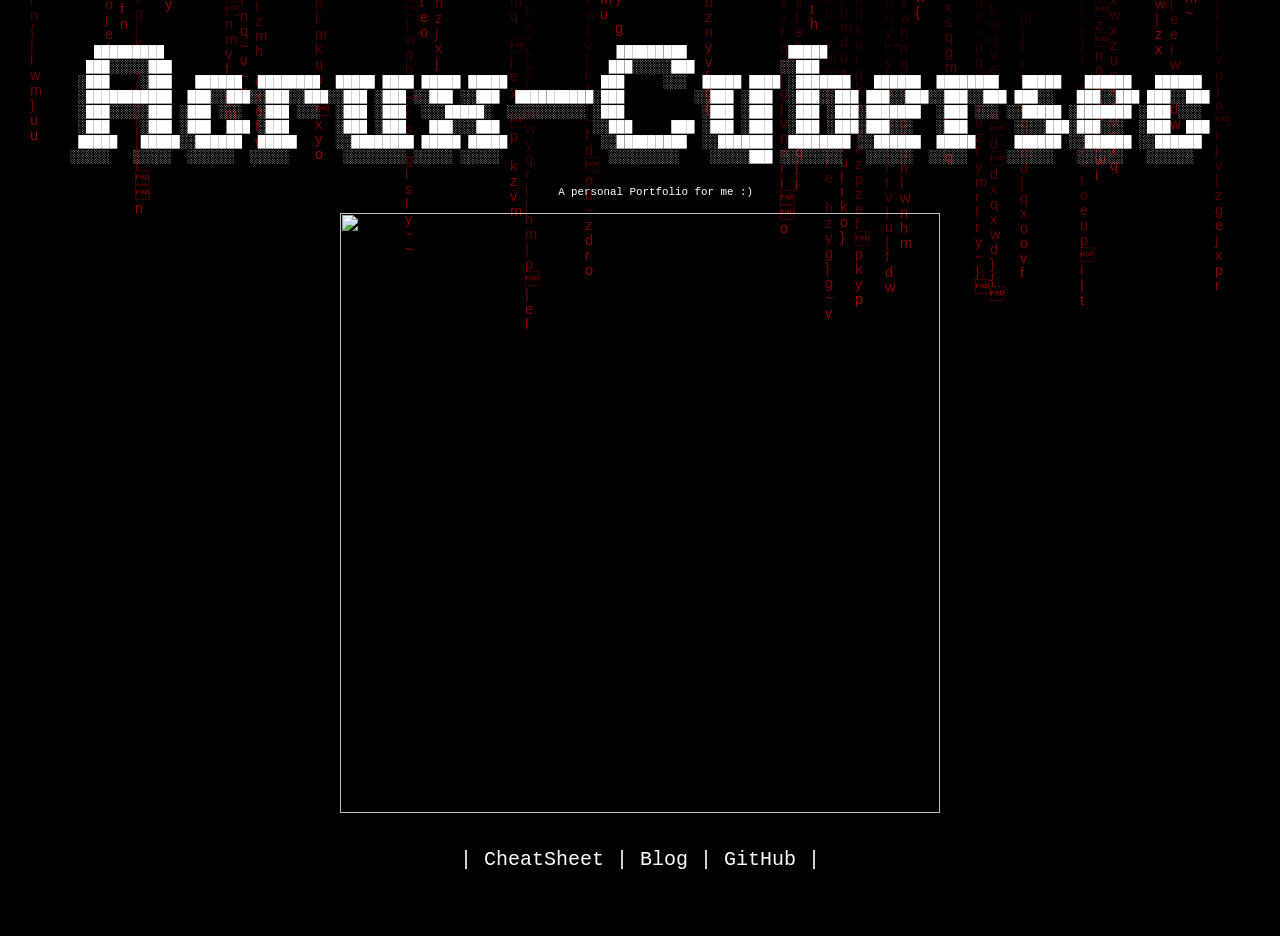
==== index.html @ 2e59700d "agrege js :)" ====
<html>
<title>ACRUX SOUTHERN CROSS</title>

<body style="background-color:black; margin:0; overflow:hidden;">

<canvas id="matrix"></canvas>

<style>
  body { overflow-x: hidden; margin: 0; }

  canvas {
    position: fixed;
    top: 0;
    left: 0;
    z-index: 0;
  }

  .content {
    position: relative;
    z-index: 1;
    text-align: center;
    color: white;
  }
</style>

<div class="content">
<pre style="text-align:center;color:rgb(255, 255, 255)">
<br>

   █████████                                                          █████████             █████                                                 
  ███░░░░░███                                                        ███░░░░░███           ░░███                                                  
 ░███    ░███   ██████  ████████  █████ ████ █████ █████            ███     ░░░  █████ ████ ░███████   ██████  ████████   █████   ██████   ██████ 
 ░███████████  ███░░███░░███░░███░░███ ░███ ░░███ ░░███  ██████████░███         ░░███ ░███  ░███░░███ ███░░███░░███░░███ ███░░   ███░░███ ███░░███
 ░███░░░░░███ ░███ ░░░  ░███ ░░░  ░███ ░███  ░░░█████░  ░░░░░░░░░░ ░███          ░███ ░███  ░███ ░███░███████  ░███ ░░░ ░░█████ ░███████ ░███ ░░░ 
 ░███    ░███ ░███  ███ ░███      ░███ ░███   ███░░░███            ░░███     ███ ░███ ░███  ░███ ░███░███░░░   ░███      ░░░░███░███░░░  ░███  ███
 █████   █████░░██████  █████     ░░████████ █████ █████            ░░█████████  ░░███████  ████████ ░░██████  █████     ██████ ░░██████ ░░██████ 
░░░░░   ░░░░░  ░░░░░░  ░░░░░       ░░░░░░░░ ░░░░░ ░░░░░              ░░░░░░░░░    ░░░░░███ ░░░░░░░░   ░░░░░░  ░░░░░     ░░░░░░   ░░░░░░   ░░░░░░  

    <sub>A personal Portfolio for me :)</sub>

<img src="https://i.pinimg.com/originals/b1/5b/d5/b15bd596014d9d9310e59b07b85da550.gif" width="600">

<p style="font-size:20px; white-space: nowrap;">
  <a href="#" style="color:white; text-decoration:none;">| CheatSheet</a> | 
  <a href="#" style="color:white; text-decoration:none;">Blog</a> |
  <a href="https://github.com/acruxsoutherncross" style="color:white; text-decoration:none;">GitHub</a> | 
</p>

</pre>
</div>

<script>
//Obtener datos del navegador
let elemento = document.getElementById("matrix");
let ctx = elemento.getContext("2d");
let width = document.body.clientWidth;
let height = document.body.clientHeight;

elemento.width = width;
elemento.height = height;

//Dibujando en el navegador
let posicion = Array(200).fill(0).map(() => -Math.random() * height);

function initMatrix() {
  ctx.fillStyle = "rgba(0, 0, 0, 0.08)";
  ctx.fillRect(0, 0, width, height);
  ctx.fillStyle = "#910101";
  ctx.font = "11pt arial";

  posicion.map(function (y, index) {
    let texto = String.fromCharCode(1e2 + Math.random() * 30);
    let x = index * 15 + 15;

    matrix.getContext("2d").fillText(texto, x, y);
    if (y > 450 + Math.random() * 1e5) {
      posicion[index] = 0;
    } else {
      posicion[index] = y + 15;
    }
  });
}

setInterval(initMatrix, 50);
</script>

</body>
</html>
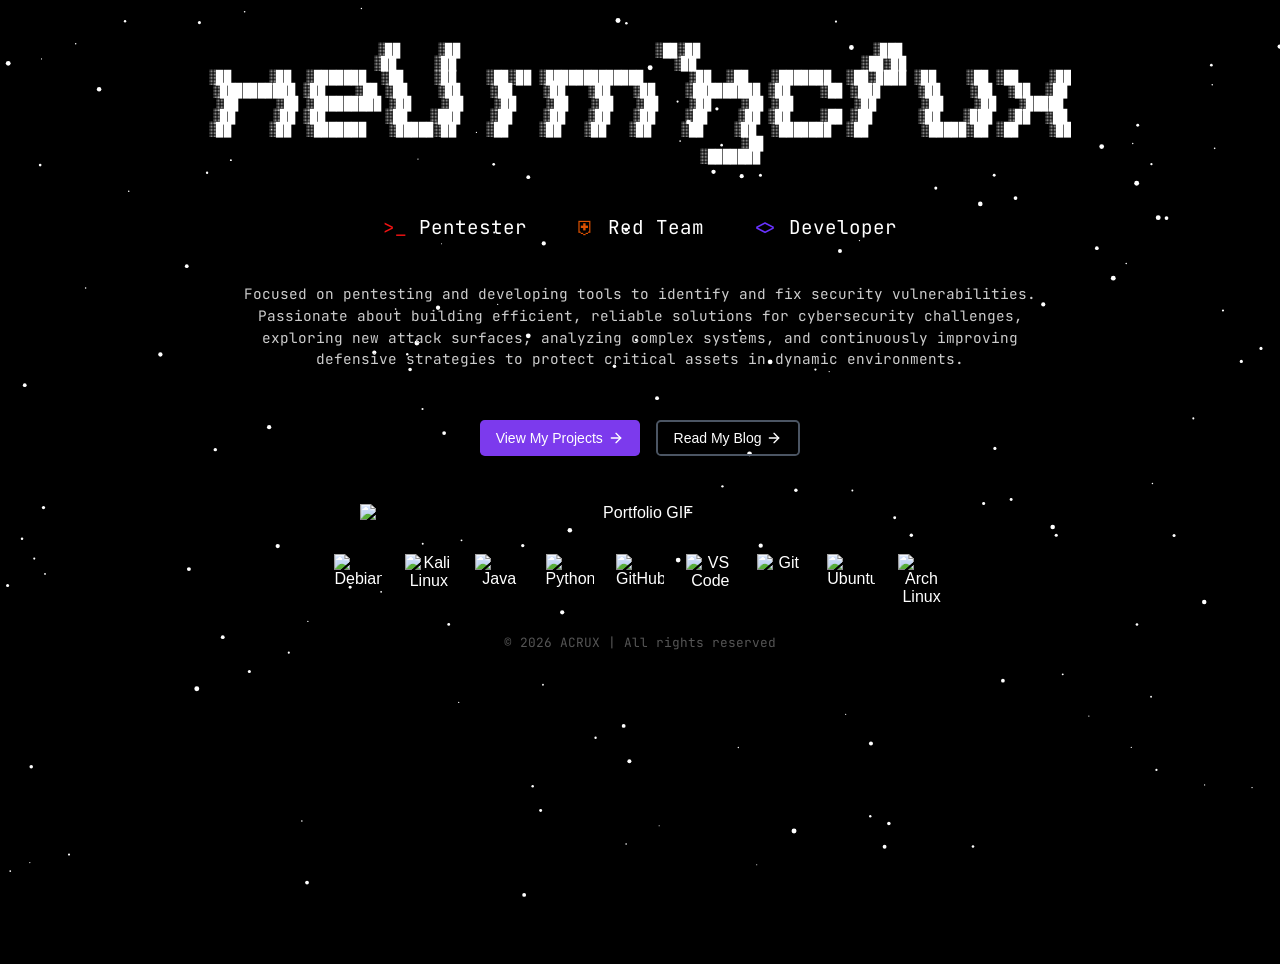
==== commit 4c323f31: "CAMBIO COMPLETO DEL LANDING PAGE x2" ====
--- a/index.html
+++ b/index.html
@@ -1,88 +1,287 @@
-<html>
-<title>ACRUX SOUTHERN CROSS</title>
-
-<body style="background-color:black; margin:0; overflow:hidden;">
-
-<canvas id="matrix"></canvas>
-
-<style>
-  body { overflow-x: hidden; margin: 0; }
-
-  canvas {
-    position: fixed;
-    top: 0;
-    left: 0;
-    z-index: 0;
+<!DOCTYPE html>
+<html lang="en">
+
+<head>
+  <meta charset="UTF-8">
+  <meta name="viewport" content="width=device-width, initial-scale=1.0">
+  <title>ACRUX SOUTHERN CROSS</title>
+
+  <!-- Fuentes -->
+  <link href="https://fonts.googleapis.com/css2?family=Orbitron:wght@400;600&family=JetBrains+Mono:wght@400;700&display=swap"
+    rel="stylesheet">
+
+  <style>
+    body {
+      margin: 0;
+      overflow: hidden;
+      background-color: black;
+      font-family: Arial, sans-serif;
+      color: white;
+    }
+
+    /* Canvas del fondo */
+    #bgCanvas {
+      position: fixed;
+      top: 0;
+      left: 0;
+      width: 100%;
+      height: 100%;
+      z-index: 0;
+      pointer-events: none;
+    }
+
+    .content {
+      position: relative;
+      z-index: 1;
+      text-align: center;
+      display: flex;
+      flex-direction: column;
+      align-items: center;
+      gap: 1rem;
+      padding: 2rem;
+      min-height: 100vh;
+    }
+
+    pre {
+      font-family: 'JetBrains Mono', monospace;
+      color: #fff;
+      font-size: 0.75rem;
+      line-height: 1.1;
+      letter-spacing: 0.5px;
+      max-height: 300px; /* Limita la altura */
+      overflow: hidden;  /* Oculta exceso */
+      user-select: none;
+      margin: 0;         /* Elimina márgenes extra */
+    }
+
+    /* BOTONES */
+    .buttons {
+      display: flex;
+      gap: 1rem;
+      flex-wrap: wrap;
+      justify-content: center;
+      margin-bottom: 1rem;
+    }
+
+    .button {
+      display: flex;
+      align-items: center;
+      gap: 0.3rem;
+      padding: 0.5rem 1rem;
+      font-size: 0.875rem;
+      font-weight: 500;
+      border-radius: 0.3rem;
+      cursor: pointer;
+      text-decoration: none;
+      transition: all 0.2s ease;
+      border: none;
+    }
+
+    .projects-btn {
+      background-color: #7c3aed;
+      color: #fff;
+    }
+
+    .projects-btn:hover {
+      background-color: #9d4edd;
+    }
+
+    .blog-btn {
+      background-color: transparent;
+      color: #fff;
+      border: 2px solid #4b5563;
+    }
+
+    .blog-btn:hover {
+      border-color: #6b7280;
+    }
+
+    .button svg {
+      width: 16px;
+      height: 16px;
+      stroke-width: 2;
+      stroke-linecap: round;
+      stroke-linejoin: round;
+    }
+
+    /* TITULO Y PERFIL */
+    h3 {
+      font-family: 'JetBrains Mono', monospace;
+      font-weight: 500;
+      font-size: 1.2rem;
+      display: flex;
+      gap: 0.8rem;
+      flex-wrap: wrap;
+      justify-content: center;
+      margin-top: 0.5rem;
+      align-items: center;
+    }
+
+    h3 span {
+      display: flex;
+      align-items: center;
+      gap: 0.2rem;
+    }
+
+    /* DESCRIPCIÓN */
+    .description {
+      max-width: 800px;
+      margin-top: 0.5rem;
+      font-family: 'JetBrains Mono', monospace;
+      font-size: 0.9rem;
+      color: #cccccc;
+      line-height: 1.5;
+    }
+
+    /* GIF */
+    img {
+      max-width: 560px;
+      width: 90%;
+      margin-top: 1rem;
+    }
+
+    footer {
+      margin-top: 1rem;
+      font-family: 'JetBrains Mono', monospace;
+      font-size: 0.8rem;
+      color: #555; /* Gris tenue */
+      text-align: center;
   }
 
-  .content {
-    position: relative;
-    z-index: 1;
-    text-align: center;
-    color: white;
-  }
-</style>
-
-<div class="content">
-<pre style="text-align:center;color:rgb(255, 255, 255)">
-<br>
-
-   █████████                                                          █████████             █████                                                 
-  ███░░░░░███                                                        ███░░░░░███           ░░███                                                  
- ░███    ░███   ██████  ████████  █████ ████ █████ █████            ███     ░░░  █████ ████ ░███████   ██████  ████████   █████   ██████   ██████ 
- ░███████████  ███░░███░░███░░███░░███ ░███ ░░███ ░░███  ██████████░███         ░░███ ░███  ░███░░███ ███░░███░░███░░███ ███░░   ███░░███ ███░░███
- ░███░░░░░███ ░███ ░░░  ░███ ░░░  ░███ ░███  ░░░█████░  ░░░░░░░░░░ ░███          ░███ ░███  ░███ ░███░███████  ░███ ░░░ ░░█████ ░███████ ░███ ░░░ 
- ░███    ░███ ░███  ███ ░███      ░███ ░███   ███░░░███            ░░███     ███ ░███ ░███  ░███ ░███░███░░░   ░███      ░░░░███░███░░░  ░███  ███
- █████   █████░░██████  █████     ░░████████ █████ █████            ░░█████████  ░░███████  ████████ ░░██████  █████     ██████ ░░██████ ░░██████ 
-░░░░░   ░░░░░  ░░░░░░  ░░░░░       ░░░░░░░░ ░░░░░ ░░░░░              ░░░░░░░░░    ░░░░░███ ░░░░░░░░   ░░░░░░  ░░░░░     ░░░░░░   ░░░░░░   ░░░░░░  
-
-    <sub>A personal Portfolio for me :)</sub>
-
-<img src="https://i.pinimg.com/originals/b1/5b/d5/b15bd596014d9d9310e59b07b85da550.gif" width="600">
-
-<p style="font-size:20px; white-space: nowrap;">
-  <a href="#" style="color:white; text-decoration:none;">| CheatSheet</a> | 
-  <a href="#" style="color:white; text-decoration:none;">Blog</a> |
-  <a href="https://github.com/acruxsoutherncross" style="color:white; text-decoration:none;">GitHub</a> | 
-</p>
-
-</pre>
-</div>
-
-<script>
-//Obtener datos del navegador
-let elemento = document.getElementById("matrix");
-let ctx = elemento.getContext("2d");
-let width = document.body.clientWidth;
-let height = document.body.clientHeight;
-
-elemento.width = width;
-elemento.height = height;
-
-//Dibujando en el navegador
-let posicion = Array(200).fill(0).map(() => -Math.random() * height);
-
-function initMatrix() {
-  ctx.fillStyle = "rgba(0, 0, 0, 0.08)";
-  ctx.fillRect(0, 0, width, height);
-  ctx.fillStyle = "#910101";
-  ctx.font = "11pt arial";
-
-  posicion.map(function (y, index) {
-    let texto = String.fromCharCode(1e2 + Math.random() * 30);
-    let x = index * 15 + 15;
-
-    matrix.getContext("2d").fillText(texto, x, y);
-    if (y > 450 + Math.random() * 1e5) {
-      posicion[index] = 0;
-    } else {
-      posicion[index] = y + 15;
-    }
-  });
-}
-
-setInterval(initMatrix, 50);
-</script>
-
+    /* ICONOS */
+    .icons {
+      display: flex;
+      gap: 1.4rem;
+      margin-top: 0rem;
+      flex-wrap: wrap;
+      justify-content: center;
+    }
+
+    .icons img {
+      width: 48px;
+      height: 48px;
+    }
+  </style>
+</head>
+
+<body>
+
+  <!-- Canvas del background -->
+  <canvas id="bgCanvas"></canvas>
+
+    <div class="content">
+    <pre style="text-align:center;color:white;">
+
+░██     ░██                          ░██░██                       ░███
+░██     ░██                             ░██                      ░██░██
+░██     ░██  ░███████  ░██    ░██    ░██░██ ░█████████████      ░██  ░██   ░███████  ░██░████ ░██    ░██ ░██    ░██
+░██████████ ░██    ░██ ░██    ░██    ░██    ░██   ░██   ░██    ░█████████ ░██    ░██ ░███     ░██    ░██  ░██  ░██
+░██     ░██ ░█████████ ░██    ░██    ░██    ░██   ░██   ░██    ░██    ░██ ░██        ░██      ░██    ░██   ░█████
+░██     ░██ ░██        ░██   ░███    ░██    ░██   ░██   ░██    ░██    ░██ ░██    ░██ ░██      ░██   ░███  ░██  ░██
+░██     ░██  ░███████   ░█████░██    ░██    ░██   ░██   ░██    ░██    ░██  ░███████  ░██       ░█████░██ ░██    ░██
+                              ░██
+                        ░███████
+
+    </pre>
+
+    <!-- TITULO Y PERFIL -->
+    <h3 style="font-family: 'JetBrains Mono', monospace; font-weight: 400;">
+      <span style="color:#f31313;">>_</span> Pentester &nbsp;&nbsp;
+      <span style="color:#dd5100;">⛨</span> Red Team &nbsp;&nbsp;
+      <span style="color:#6932ff;"><></span> Developer
+    </h3>
+
+    <!-- DESCRIPCIÓN -->
+    <div class="description">
+      Focused on pentesting and developing tools to identify and fix security vulnerabilities. Passionate about building
+      efficient, reliable solutions for cybersecurity challenges, exploring new attack surfaces, analyzing complex
+      systems, and continuously improving defensive strategies to protect critical assets in dynamic environments.
+    </div>
+
+    <br>
+
+    <!-- BOTONES -->
+    <div class="buttons">
+      <a href="#" class="button projects-btn">
+        View My Projects
+        <svg xmlns="http://www.w3.org/2000/svg" fill="none" viewBox="0 0 24 24" stroke="currentColor">
+          <path d="M5 12h14" />
+          <path d="m12 5 7 7-7 7" />
+        </svg>
+      </a>
+
+      <a href="blog.html" class="button blog-btn">
+        Read My Blog
+        <svg xmlns="http://www.w3.org/2000/svg" fill="none" viewBox="0 0 24 24" stroke="currentColor">
+          <path d="M5 12h14" />
+          <path d="m12 5 7 7-7 7" />
+        </svg>
+      </a>
+    </div>
+
+    <!-- GIF -->
+    <img src="https://i.pinimg.com/originals/b1/5b/d5/b15bd596014d9d9310e59b07b85da550.gif" alt="Portfolio GIF">
+
+    <!-- ICONOS -->
+    <div class="icons">
+      <img src="https://raw.githubusercontent.com/devicons/devicon/master/icons/debian/debian-original.svg" alt="Debian">
+      <img src="https://cdn.simpleicons.org/kalilinux/557C94" alt="Kali Linux">
+      <img src="https://raw.githubusercontent.com/devicons/devicon/master/icons/java/java-original.svg" alt="Java">
+      <img src="https://raw.githubusercontent.com/devicons/devicon/master/icons/python/python-original.svg" alt="Python">
+      <img src="https://raw.githubusercontent.com/devicons/devicon/master/icons/github/github-original.svg" alt="GitHub">
+      <img src="https://raw.githubusercontent.com/devicons/devicon/master/icons/vscode/vscode-original.svg" alt="VS Code">
+      <img src="https://raw.githubusercontent.com/devicons/devicon/master/icons/git/git-original.svg" alt="Git">
+      <img src="https://cdn.simpleicons.org/ubuntu/557C94" alt="Ubuntu">
+      <img src="https://raw.githubusercontent.com/devicons/devicon/master/icons/archlinux/archlinux-original.svg" alt="Arch Linux">
+    </div>
+    <footer>
+      © 2026 ACRUX | All rights reserved
+    </footer>
+  </div>
+
+  <!-- JAVASCRIPT DEL BACKGROUND -->
+  <script>
+    const canvas = document.getElementById("bgCanvas");
+    const ctx = canvas.getContext("2d");
+
+    function resize() {
+      canvas.width = window.innerWidth;
+      canvas.height = window.innerHeight;
+    }
+
+    resize();
+    window.addEventListener("resize", resize);
+
+    const particles = Array.from({ length: 160 }).map(() => ({
+      x: Math.random() * canvas.width,
+      y: Math.random() * canvas.height,
+      size: Math.random() * 2 + 0.5,
+      speedY: Math.random() * 0.7 + 0.2,
+      speedX: Math.random() * 0.3 - 0.15,
+      color: "#fff"
+    }));
+
+    function draw() {
+      ctx.clearRect(0, 0, canvas.width, canvas.height);
+
+      particles.forEach(p => {
+        ctx.beginPath();
+        ctx.arc(p.x, p.y, p.size, 0, Math.PI * 2);
+        ctx.fillStyle = p.color;
+        ctx.fill();
+
+        p.y += p.speedY;
+        p.x += p.speedX;
+
+        if (p.y > canvas.height) p.y = -5;
+        if (p.x > canvas.width) p.x = 0;
+        if (p.x < 0) p.x = canvas.width;
+      });
+
+      requestAnimationFrame(draw);
+    }
+
+    draw();
+  </script>
 </body>
-</html>+</html>
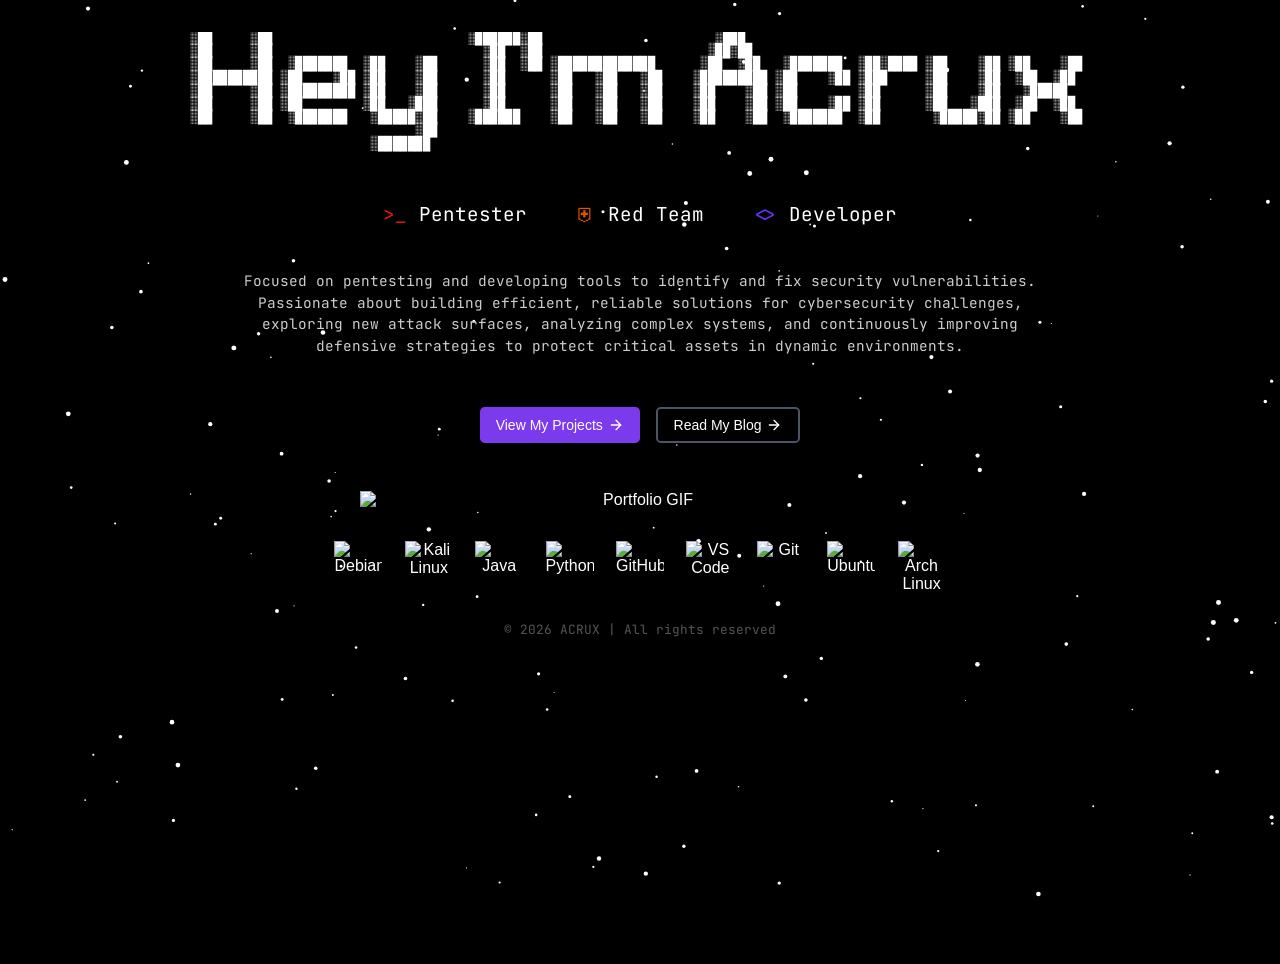
==== commit 2c4a3c71: "INDEX FINALIZADO :)" ====
--- a/index.html
+++ b/index.html
@@ -171,17 +171,16 @@
 
     <div class="content">
     <pre style="text-align:center;color:white;">
-
-░██     ░██                          ░██░██                       ░███
-░██     ░██                             ░██                      ░██░██
-░██     ░██  ░███████  ░██    ░██    ░██░██ ░█████████████      ░██  ░██   ░███████  ░██░████ ░██    ░██ ░██    ░██
-░██████████ ░██    ░██ ░██    ░██    ░██    ░██   ░██   ░██    ░█████████ ░██    ░██ ░███     ░██    ░██  ░██  ░██
-░██     ░██ ░█████████ ░██    ░██    ░██    ░██   ░██   ░██    ░██    ░██ ░██        ░██      ░██    ░██   ░█████
-░██     ░██ ░██        ░██   ░███    ░██    ░██   ░██   ░██    ░██    ░██ ░██    ░██ ░██      ░██   ░███  ░██  ░██
-░██     ░██  ░███████   ░█████░██    ░██    ░██   ░██   ░██    ░██    ░██  ░███████  ░██       ░█████░██ ░██    ░██
-                              ░██
-                        ░███████
-
+░██     ░██                          ░██████░██                       ░███                                              
+░██     ░██                            ░██  ░██                      ░██░██                                             
+░██     ░██  ░███████  ░██    ░██      ░██  ░██ ░█████████████      ░██  ░██   ░███████  ░██░████ ░██    ░██ ░██    ░██ 
+░██████████ ░██    ░██ ░██    ░██      ░██      ░██   ░██   ░██    ░█████████ ░██    ░██ ░███     ░██    ░██  ░██  ░██  
+░██     ░██ ░█████████ ░██    ░██      ░██      ░██   ░██   ░██    ░██    ░██ ░██        ░██      ░██    ░██   ░█████   
+░██     ░██ ░██        ░██   ░███      ░██      ░██   ░██   ░██    ░██    ░██ ░██    ░██ ░██      ░██   ░███  ░██  ░██  
+░██     ░██  ░███████   ░█████░██    ░██████    ░██   ░██   ░██    ░██    ░██  ░███████  ░██       ░█████░██ ░██    ░██ 
+                              ░██                                                                                       
+                        ░███████                                                                                        
+                                                                                                                        
     </pre>
 
     <!-- TITULO Y PERFIL -->
@@ -202,7 +201,7 @@
 
     <!-- BOTONES -->
     <div class="buttons">
-      <a href="#" class="button projects-btn">
+      <a href="https://github.com/acruxsoutherncross" class="button projects-btn">
         View My Projects
         <svg xmlns="http://www.w3.org/2000/svg" fill="none" viewBox="0 0 24 24" stroke="currentColor">
           <path d="M5 12h14" />
@@ -284,4 +283,4 @@
     draw();
   </script>
 </body>
-</html>
+</html>
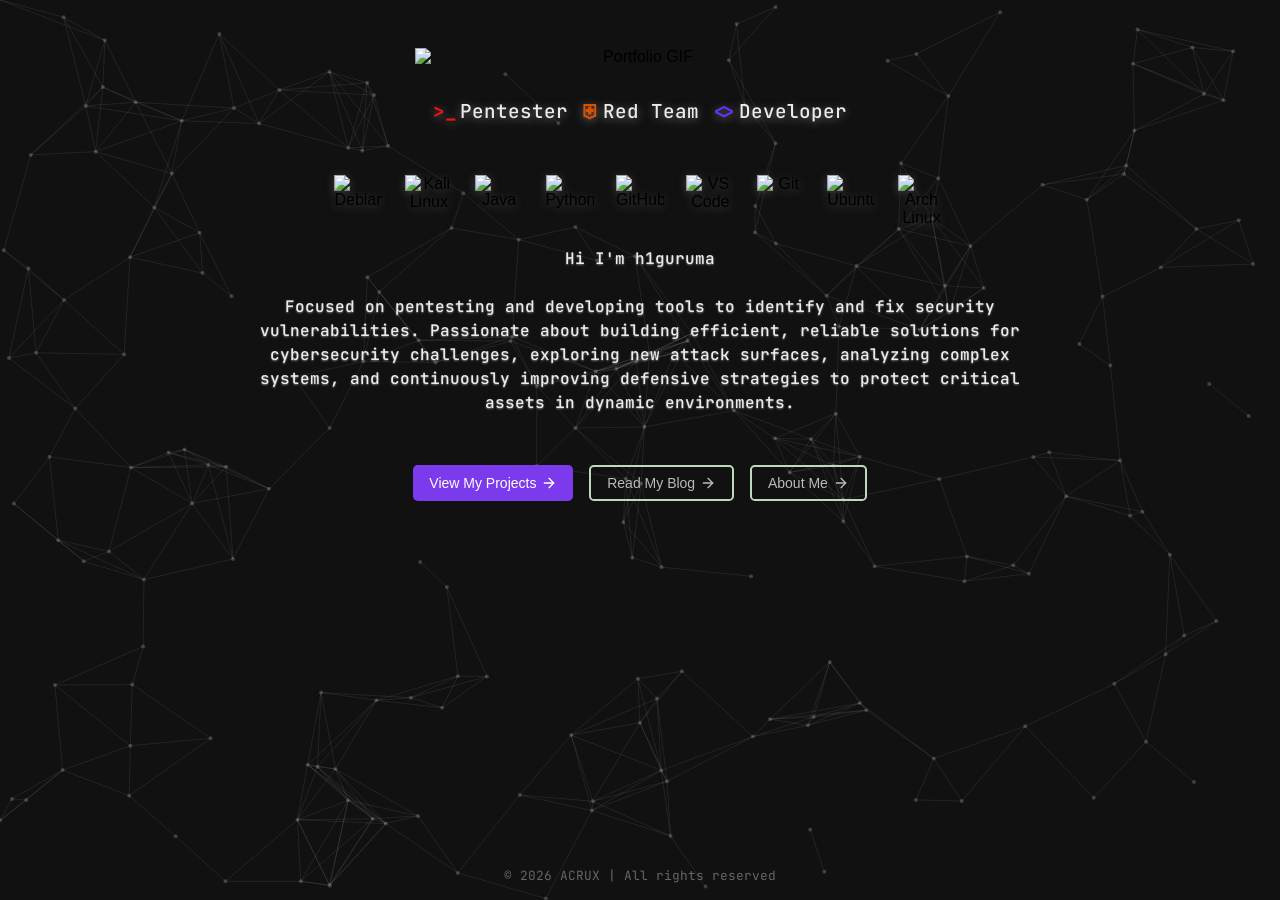
==== commit 7c113aae: "LANDING PAGE X99" ====
--- a/index.html
+++ b/index.html
@@ -1,286 +1,343 @@
 <!DOCTYPE html>
-<html lang="en">
+<html lang="es">
 
 <head>
-  <meta charset="UTF-8">
-  <meta name="viewport" content="width=device-width, initial-scale=1.0">
-  <title>ACRUX SOUTHERN CROSS</title>
-
-  <!-- Fuentes -->
-  <link href="https://fonts.googleapis.com/css2?family=Orbitron:wght@400;600&family=JetBrains+Mono:wght@400;700&display=swap"
-    rel="stylesheet">
-
-  <style>
-    body {
-      margin: 0;
-      overflow: hidden;
-      background-color: black;
-      font-family: Arial, sans-serif;
-      color: white;
-    }
-
-    /* Canvas del fondo */
-    #bgCanvas {
-      position: fixed;
-      top: 0;
-      left: 0;
-      width: 100%;
-      height: 100%;
-      z-index: 0;
-      pointer-events: none;
-    }
-
-    .content {
-      position: relative;
-      z-index: 1;
-      text-align: center;
-      display: flex;
-      flex-direction: column;
-      align-items: center;
-      gap: 1rem;
-      padding: 2rem;
-      min-height: 100vh;
-    }
-
-    pre {
-      font-family: 'JetBrains Mono', monospace;
-      color: #fff;
-      font-size: 0.75rem;
-      line-height: 1.1;
-      letter-spacing: 0.5px;
-      max-height: 300px; /* Limita la altura */
-      overflow: hidden;  /* Oculta exceso */
-      user-select: none;
-      margin: 0;         /* Elimina márgenes extra */
-    }
-
-    /* BOTONES */
-    .buttons {
-      display: flex;
-      gap: 1rem;
-      flex-wrap: wrap;
-      justify-content: center;
-      margin-bottom: 1rem;
-    }
-
-    .button {
-      display: flex;
-      align-items: center;
-      gap: 0.3rem;
-      padding: 0.5rem 1rem;
-      font-size: 0.875rem;
-      font-weight: 500;
-      border-radius: 0.3rem;
-      cursor: pointer;
-      text-decoration: none;
-      transition: all 0.2s ease;
-      border: none;
-    }
-
-    .projects-btn {
-      background-color: #7c3aed;
-      color: #fff;
-    }
-
-    .projects-btn:hover {
-      background-color: #9d4edd;
-    }
-
-    .blog-btn {
-      background-color: transparent;
-      color: #fff;
-      border: 2px solid #4b5563;
-    }
-
-    .blog-btn:hover {
-      border-color: #6b7280;
-    }
-
-    .button svg {
-      width: 16px;
-      height: 16px;
-      stroke-width: 2;
-      stroke-linecap: round;
-      stroke-linejoin: round;
-    }
-
-    /* TITULO Y PERFIL */
-    h3 {
-      font-family: 'JetBrains Mono', monospace;
-      font-weight: 500;
-      font-size: 1.2rem;
-      display: flex;
-      gap: 0.8rem;
-      flex-wrap: wrap;
-      justify-content: center;
-      margin-top: 0.5rem;
-      align-items: center;
-    }
-
-    h3 span {
-      display: flex;
-      align-items: center;
-      gap: 0.2rem;
-    }
-
-    /* DESCRIPCIÓN */
-    .description {
-      max-width: 800px;
-      margin-top: 0.5rem;
-      font-family: 'JetBrains Mono', monospace;
-      font-size: 0.9rem;
-      color: #cccccc;
-      line-height: 1.5;
-    }
-
-    /* GIF */
-    img {
-      max-width: 560px;
-      width: 90%;
-      margin-top: 1rem;
-    }
-
-    footer {
-      margin-top: 1rem;
-      font-family: 'JetBrains Mono', monospace;
-      font-size: 0.8rem;
-      color: #555; /* Gris tenue */
-      text-align: center;
-  }
-
-    /* ICONOS */
-    .icons {
-      display: flex;
-      gap: 1.4rem;
-      margin-top: 0rem;
-      flex-wrap: wrap;
-      justify-content: center;
-    }
-
-    .icons img {
-      width: 48px;
-      height: 48px;
-    }
-  </style>
+    <meta charset="UTF-8">
+    <meta name="viewport" content="width=device-width, initial-scale=1.0">
+    <title>ACRUX SOUTHERN CROSS</title>
+
+    <!-- Fuentes -->
+    <link
+        href="https://fonts.googleapis.com/css2?family=Orbitron:wght@400;600&family=JetBrains+Mono:wght@400;700&display=swap"
+        rel="stylesheet">
+
+    <style>
+        body {
+            margin: 0;
+            overflow: hidden;
+            background-color: rgb(17, 17, 17);
+            font-family: Arial, sans-serif;
+            color: rgb(0, 0, 0);
+            min-height: 100vh;
+            display: flex;
+            flex-direction: column;
+        }
+
+        /* Canvas del fondo */
+        #bgCanvas {
+            position: fixed;
+            top: 0;
+            left: 0;
+            width: 100%;
+            height: 100%;
+            z-index: 0;
+            pointer-events: none;
+        }
+
+        .content {
+            position: relative;
+            z-index: 1;
+            text-align: center;
+            display: flex;
+            flex-direction: column;
+            align-items: center;
+            gap: 1rem;
+            padding: 2rem;
+            flex: 1;
+        }
+
+        /* BOTONES */
+        .buttons {
+            display: flex;
+            gap: 1rem;
+            flex-wrap: wrap;
+            justify-content: center;
+            margin-bottom: 1rem;
+        }
+
+        .button {
+            display: flex;
+            align-items: center;
+            gap: 0.3rem;
+            padding: 0.5rem 1rem;
+            font-size: 0.875rem;
+            font-weight: 500;
+            border-radius: 0.3rem;
+            cursor: pointer;
+            text-decoration: none;
+            transition: all 0.2s ease;
+            border: none;
+        }
+
+        .projects-btn {
+            background-color: #7c3aed;
+            color: #ffffff;
+        }
+
+        .projects-btn:hover {
+            background-color: #9d4edd;
+        }
+
+        .blog-btn {
+            background-color: transparent;
+            color: #bbbbbb;
+            border: 2px solid #bbdbbb;
+        }
+
+        .blog-btn:hover {
+            border-color: #6b7280;
+        }
+
+        .button svg {
+            width: 16px;
+            height: 16px;
+            stroke-width: 2;
+            stroke-linecap: round;
+            stroke-linejoin: round;
+        }
+
+        /* TITULO Y PERFIL */
+        h3 {
+            font-family: 'JetBrains Mono', monospace;
+            font-weight: 500;
+            font-size: 1.2rem;
+            display: flex;
+            gap: 0.8rem;
+            flex-wrap: wrap;
+            justify-content: center;
+            margin-top: 1rem;
+            align-items: center;
+            filter: drop-shadow(0 2px 4px rgba(170, 165, 165, 0.596));
+        }
+
+        h3 span {
+            display: flex;
+            align-items: center;
+            color: #ebebeb;
+            gap: 0.2rem;
+        }
+
+        /* DESCRIPCIÓN */
+        .description {
+            max-width: 800px;
+            margin-top: 0.5rem;
+            font-family: 'JetBrains Mono', monospace;
+            font-size: 1rem;
+            color: #ebebeb;
+            line-height: 1.5;
+            text-shadow: 0 1px 2px rgba(167, 167, 167, 0.658);
+            font-weight: 500;
+        }
+
+        /* GIF */
+        img {
+            max-width: 450px;
+            width: 50%;
+            margin-top: 1rem;
+        }
+
+        footer {
+            margin-top: auto;
+            padding: 1rem 2rem;
+            font-family: 'JetBrains Mono', monospace;
+            font-size: 0.8rem;
+            color: #666666;
+            /* Gris tenue */
+            text-align: center;
+        }
+
+        /* ICONOS */
+        .icons {
+            display: flex;
+            gap: 1.4rem;
+            margin-top: 0rem;
+            flex-wrap: wrap;
+            justify-content: center;
+        }
+
+        .icons img {
+            width: 48px;
+            height: 48px;
+            filter: drop-shadow(0 2px 4px rgba(94, 93, 93, 0.589));
+        }
+    </style>
 </head>
 
 <body>
 
-  <!-- Canvas del background -->
-  <canvas id="bgCanvas"></canvas>
+    <!-- Canvas del background -->
+    <canvas id="bgCanvas"></canvas>
 
     <div class="content">
-    <pre style="text-align:center;color:white;">
-░██     ░██                          ░██████░██                       ░███                                              
-░██     ░██                            ░██  ░██                      ░██░██                                             
-░██     ░██  ░███████  ░██    ░██      ░██  ░██ ░█████████████      ░██  ░██   ░███████  ░██░████ ░██    ░██ ░██    ░██ 
-░██████████ ░██    ░██ ░██    ░██      ░██      ░██   ░██   ░██    ░█████████ ░██    ░██ ░███     ░██    ░██  ░██  ░██  
-░██     ░██ ░█████████ ░██    ░██      ░██      ░██   ░██   ░██    ░██    ░██ ░██        ░██      ░██    ░██   ░█████   
-░██     ░██ ░██        ░██   ░███      ░██      ░██   ░██   ░██    ░██    ░██ ░██    ░██ ░██      ░██   ░███  ░██  ░██  
-░██     ░██  ░███████   ░█████░██    ░██████    ░██   ░██   ░██    ░██    ░██  ░███████  ░██       ░█████░██ ░██    ░██ 
-                              ░██                                                                                       
-                        ░███████                                                                                        
-                                                                                                                        
-    </pre>
-
-    <!-- TITULO Y PERFIL -->
-    <h3 style="font-family: 'JetBrains Mono', monospace; font-weight: 400;">
-      <span style="color:#f31313;">>_</span> Pentester &nbsp;&nbsp;
-      <span style="color:#dd5100;">⛨</span> Red Team &nbsp;&nbsp;
-      <span style="color:#6932ff;"><></span> Developer
-    </h3>
-
-    <!-- DESCRIPCIÓN -->
-    <div class="description">
-      Focused on pentesting and developing tools to identify and fix security vulnerabilities. Passionate about building
-      efficient, reliable solutions for cybersecurity challenges, exploring new attack surfaces, analyzing complex
-      systems, and continuously improving defensive strategies to protect critical assets in dynamic environments.
+
+        <!-- GIF -->
+        <img src="https://i.pinimg.com/originals/d9/18/dd/d918ddd088942a4b4c3c58ff5371bc2f.gif" alt="Portfolio GIF">
+
+
+        <!-- TITULO Y PERFIL -->
+        <h3>
+            <span><b style="color:#f31313;">>_</b> Pentester</span>
+            <span><b style="color:#dd5100;">⛨</b> Red Team</span>
+            <span><b style="color:#6932ff;">&lt;&gt;</b> Developer</span>
+        </h3>
+
+        <!-- ICONOS -->
+        <div class="icons">
+            <img src="https://raw.githubusercontent.com/devicons/devicon/master/icons/debian/debian-original.svg"
+                alt="Debian">
+            <img src="https://cdn.simpleicons.org/kalilinux/557C94" alt="Kali Linux">
+            <img src="https://raw.githubusercontent.com/devicons/devicon/master/icons/java/java-original.svg"
+                alt="Java">
+            <img src="https://raw.githubusercontent.com/devicons/devicon/master/icons/python/python-original.svg"
+                alt="Python">
+            <img src="https://raw.githubusercontent.com/devicons/devicon/master/icons/github/github-original.svg"
+                alt="GitHub">
+            <img src="https://raw.githubusercontent.com/devicons/devicon/master/icons/vscode/vscode-original.svg"
+                alt="VS Code">
+            <img src="https://raw.githubusercontent.com/devicons/devicon/master/icons/git/git-original.svg" alt="Git">
+            <img src="https://cdn.simpleicons.org/ubuntu/557C94" alt="Ubuntu">
+            <img src="https://raw.githubusercontent.com/devicons/devicon/master/icons/archlinux/archlinux-original.svg"
+                alt="Arch Linux">
+        </div>
+
+        <!-- DESCRIPCIÓN -->
+        <div class="description">
+            Hi I'm h1guruma 
+            <br></br>
+            Focused on pentesting and developing tools to identify and fix security vulnerabilities. Passionate about
+            building
+            efficient, reliable solutions for cybersecurity challenges, exploring new attack surfaces, analyzing complex
+            systems, and continuously improving defensive strategies to protect critical assets in dynamic environments.
+        </div>
+
+        <br>
+
+        <!-- BOTONES -->
+        <div class="buttons">
+            <a href="https://github.com/h1gurumalawyer" class="button projects-btn">
+                View My Projects
+                <svg xmlns="http://www.w3.org/2000/svg" fill="none" viewBox="0 0 24 24" stroke="currentColor">
+                    <path d="M5 12h14" />
+                    <path d="m12 5 7 7-7 7" />
+                </svg>
+            </a>
+
+            <a href="blog.html" class="button blog-btn">
+                Read My Blog
+                <svg xmlns="http://www.w3.org/2000/svg" fill="none" viewBox="0 0 24 24" stroke="currentColor">
+                    <path d="M5 12h14" />
+                    <path d="m12 5 7 7-7 7" />
+                </svg>
+            </a>
+
+            <a href="about-me.html" class="button blog-btn">
+                About Me
+                <svg xmlns="http://www.w3.org/2000/svg" fill="none" viewBox="0 0 24 24" stroke="currentColor">
+                    <path d="M5 12h14" />
+                    <path d="m12 5 7 7-7 7" />
+                </svg>
+            </a>
+        </div>
+
     </div>
 
-    <br>
-
-    <!-- BOTONES -->
-    <div class="buttons">
-      <a href="https://github.com/acruxsoutherncross" class="button projects-btn">
-        View My Projects
-        <svg xmlns="http://www.w3.org/2000/svg" fill="none" viewBox="0 0 24 24" stroke="currentColor">
-          <path d="M5 12h14" />
-          <path d="m12 5 7 7-7 7" />
-        </svg>
-      </a>
-
-      <a href="blog.html" class="button blog-btn">
-        Read My Blog
-        <svg xmlns="http://www.w3.org/2000/svg" fill="none" viewBox="0 0 24 24" stroke="currentColor">
-          <path d="M5 12h14" />
-          <path d="m12 5 7 7-7 7" />
-        </svg>
-      </a>
-    </div>
-
-    <!-- GIF -->
-    <img src="https://i.pinimg.com/originals/b1/5b/d5/b15bd596014d9d9310e59b07b85da550.gif" alt="Portfolio GIF">
-
-    <!-- ICONOS -->
-    <div class="icons">
-      <img src="https://raw.githubusercontent.com/devicons/devicon/master/icons/debian/debian-original.svg" alt="Debian">
-      <img src="https://cdn.simpleicons.org/kalilinux/557C94" alt="Kali Linux">
-      <img src="https://raw.githubusercontent.com/devicons/devicon/master/icons/java/java-original.svg" alt="Java">
-      <img src="https://raw.githubusercontent.com/devicons/devicon/master/icons/python/python-original.svg" alt="Python">
-      <img src="https://raw.githubusercontent.com/devicons/devicon/master/icons/github/github-original.svg" alt="GitHub">
-      <img src="https://raw.githubusercontent.com/devicons/devicon/master/icons/vscode/vscode-original.svg" alt="VS Code">
-      <img src="https://raw.githubusercontent.com/devicons/devicon/master/icons/git/git-original.svg" alt="Git">
-      <img src="https://cdn.simpleicons.org/ubuntu/557C94" alt="Ubuntu">
-      <img src="https://raw.githubusercontent.com/devicons/devicon/master/icons/archlinux/archlinux-original.svg" alt="Arch Linux">
-    </div>
     <footer>
-      © 2026 ACRUX | All rights reserved
+        © 2026 ACRUX | All rights reserved
     </footer>
-  </div>
-
-  <!-- JAVASCRIPT DEL BACKGROUND -->
-  <script>
-    const canvas = document.getElementById("bgCanvas");
-    const ctx = canvas.getContext("2d");
-
-    function resize() {
-      canvas.width = window.innerWidth;
-      canvas.height = window.innerHeight;
-    }
-
-    resize();
-    window.addEventListener("resize", resize);
-
-    const particles = Array.from({ length: 160 }).map(() => ({
-      x: Math.random() * canvas.width,
-      y: Math.random() * canvas.height,
-      size: Math.random() * 2 + 0.5,
-      speedY: Math.random() * 0.7 + 0.2,
-      speedX: Math.random() * 0.3 - 0.15,
-      color: "#fff"
-    }));
-
-    function draw() {
-      ctx.clearRect(0, 0, canvas.width, canvas.height);
-
-      particles.forEach(p => {
-        ctx.beginPath();
-        ctx.arc(p.x, p.y, p.size, 0, Math.PI * 2);
-        ctx.fillStyle = p.color;
-        ctx.fill();
-
-        p.y += p.speedY;
-        p.x += p.speedX;
-
-        if (p.y > canvas.height) p.y = -5;
-        if (p.x > canvas.width) p.x = 0;
-        if (p.x < 0) p.x = canvas.width;
-      });
-
-      requestAnimationFrame(draw);
-    }
-
-    draw();
-  </script>
+
+    <!-- JAVASCRIPT DEL BACKGROUND -->
+    <script>
+        const canvas = document.getElementById("bgCanvas");
+        const ctx = canvas.getContext("2d");
+
+        let particles = [];
+        const mouse = { x: null, y: null };
+
+        function resize() {
+            canvas.width = window.innerWidth;
+            canvas.height = window.innerHeight;
+        }
+        resize();
+        window.addEventListener("resize", resize);
+
+        // Mouse tracking
+        window.addEventListener("mousemove", (e) => {
+            mouse.x = e.x;
+            mouse.y = e.y;
+        });
+
+        // Crear partículas
+        function init() {
+            particles = [];
+            for (let i = 0; i < 210; i++) {
+                particles.push({
+                    x: Math.random() * canvas.width,
+                    y: Math.random() * canvas.height,
+                    vx: Math.random() * 1 - 0.5,
+                    vy: Math.random() * 1 - 0.5
+                });
+            }
+        }
+
+        // Dibujar líneas entre partículas
+        function connect() {
+            for (let a = 0; a < particles.length; a++) {
+                for (let b = a; b < particles.length; b++) {
+                    let dx = particles[a].x - particles[b].x;
+                    let dy = particles[a].y - particles[b].y;
+                    let dist = dx * dx + dy * dy;
+
+                    if (dist < 10000) {
+                        ctx.strokeStyle = "rgba(255,255,255,0.08)";
+                        ctx.lineWidth = 1;
+                        ctx.beginPath();
+                        ctx.moveTo(particles[a].x, particles[a].y);
+                        ctx.lineTo(particles[b].x, particles[b].y);
+                        ctx.stroke();
+                    }
+                }
+
+                // Conexión con el mouse
+                let dx = particles[a].x - mouse.x;
+                let dy = particles[a].y - mouse.y;
+                let dist = dx * dx + dy * dy;
+
+                if (dist < 15000) {
+                    ctx.strokeStyle = "rgba(255,255,255,0.08)";
+                    ctx.beginPath();
+                    ctx.moveTo(particles[a].x, particles[a].y);
+                    ctx.lineTo(mouse.x, mouse.y);
+                    ctx.stroke();
+                }
+            }
+        }
+
+        // Animación
+        function animate() {
+            ctx.clearRect(0, 0, canvas.width, canvas.height);
+
+            particles.forEach(p => {
+                p.x += p.vx;
+                p.y += p.vy;
+
+                // rebote
+                if (p.x < 0 || p.x > canvas.width) p.vx *= -1;
+                if (p.y < 0 || p.y > canvas.height) p.vy *= -1;
+
+                // dibujar punto
+                ctx.fillStyle = "#3D3D3D";
+                ctx.beginPath();
+                ctx.arc(p.x, p.y, 2, 0, Math.PI * 2);
+                ctx.fill();
+            });
+
+            connect();
+            requestAnimationFrame(animate);
+        }
+
+        init();
+        animate();
+    </script>
 </body>
+
 </html>
